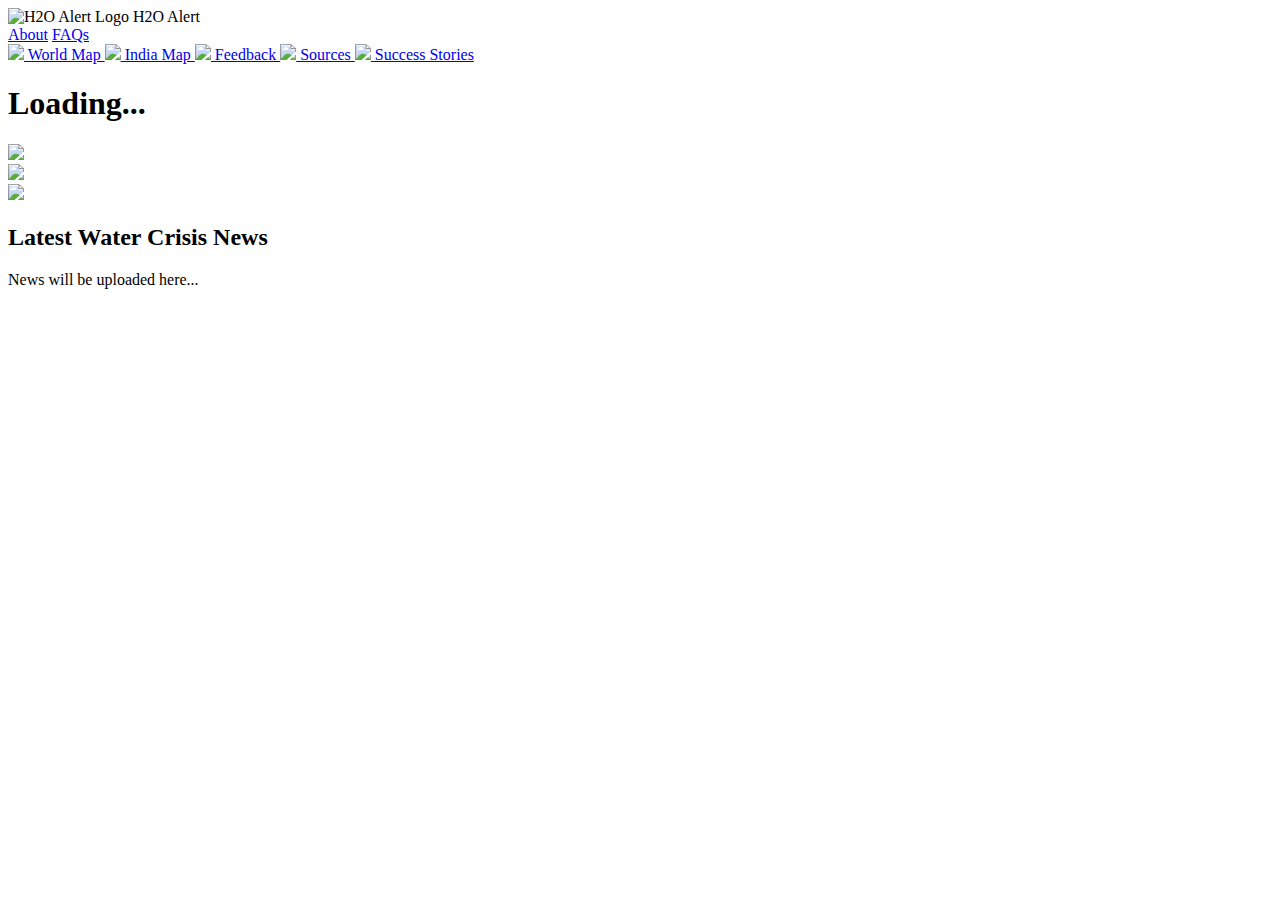
==== index.html @ 2bc58164 "Add files via upload" ====
<!DOCTYPE html>
<html lang="en">
<head>
    <meta charset="UTF-8">
    <meta name="viewport" content="width=device-width, initial-scale=1.0">
    <title>H2O Alert - Water Crisis Tracker</title>
    <link rel="icon" href="views/pics/favicom.png" type="image/png">
    <link rel="stylesheet" href="views/css/index.css">
</head>
<body>

    <!-- Header Section -->
    <header>
        <div class="logo-container">
            <img  src="views/pics/logo.png" alt="H2O Alert Logo">
            <span>H2O Alert</span>
        </div>
        <nav>
            <a href="pages/about.html">About</a>
            <a href="pages/faqs.html">FAQs</a>
        </nav>
    </header>

    <!-- Sidebar Navigation (Hover Buttons) -->
    <div class="sidebar">
        <a href="world-map.html" class="hover-btn">
            <img src="views/pics/world.png" class="icon"> World Map
        </a>
        <a href="india-map.html" class="hover-btn">
            <img src="views/pics/india.png" class="icon"> India Map
        </a>
        <a href="feedback.html" class="hover-btn">
            <img src="views/pics/feedbacl.png" class="icon"> Feedback
        </a>
        <a href="sources.html" class="hover-btn">
            <img src="views/pics/sources.png" class="icon"> Sources
        </a>
        <a href="success-stories.html" class="hover-btn">
            <img src="views/pics/success.png" class="icon"> Success Stories
        </a>
    </div>
    

    <!-- Hero Section (Changing Quotes) -->
    <section class="hero">
        <h1 id="quote">Loading...</h1>
    </section>

    <!-- Content Section (Slideshow + News) -->
    <main>
       <div class="slideshow-container">
    <div class="slide fade">
        <img src="views/pics/slide1.jpg" class="slideshow-img">
    </div>
    <div class="slide fade">
        <img src="views/pics/slide2.jpg" class="slideshow-img">
    </div>
    <div class="slide fade">
        <img src="views/pics/slide3.jpg" class="slideshow-img">
    </div>
</div>

        <div class="news-section">
            <h2>Latest Water Crisis News</h2>
            <p id="news-text">News will be uploaded here...</p>
        </div>
    </main>

    <script src="views/js/index.js"></script>
</body>
</html>
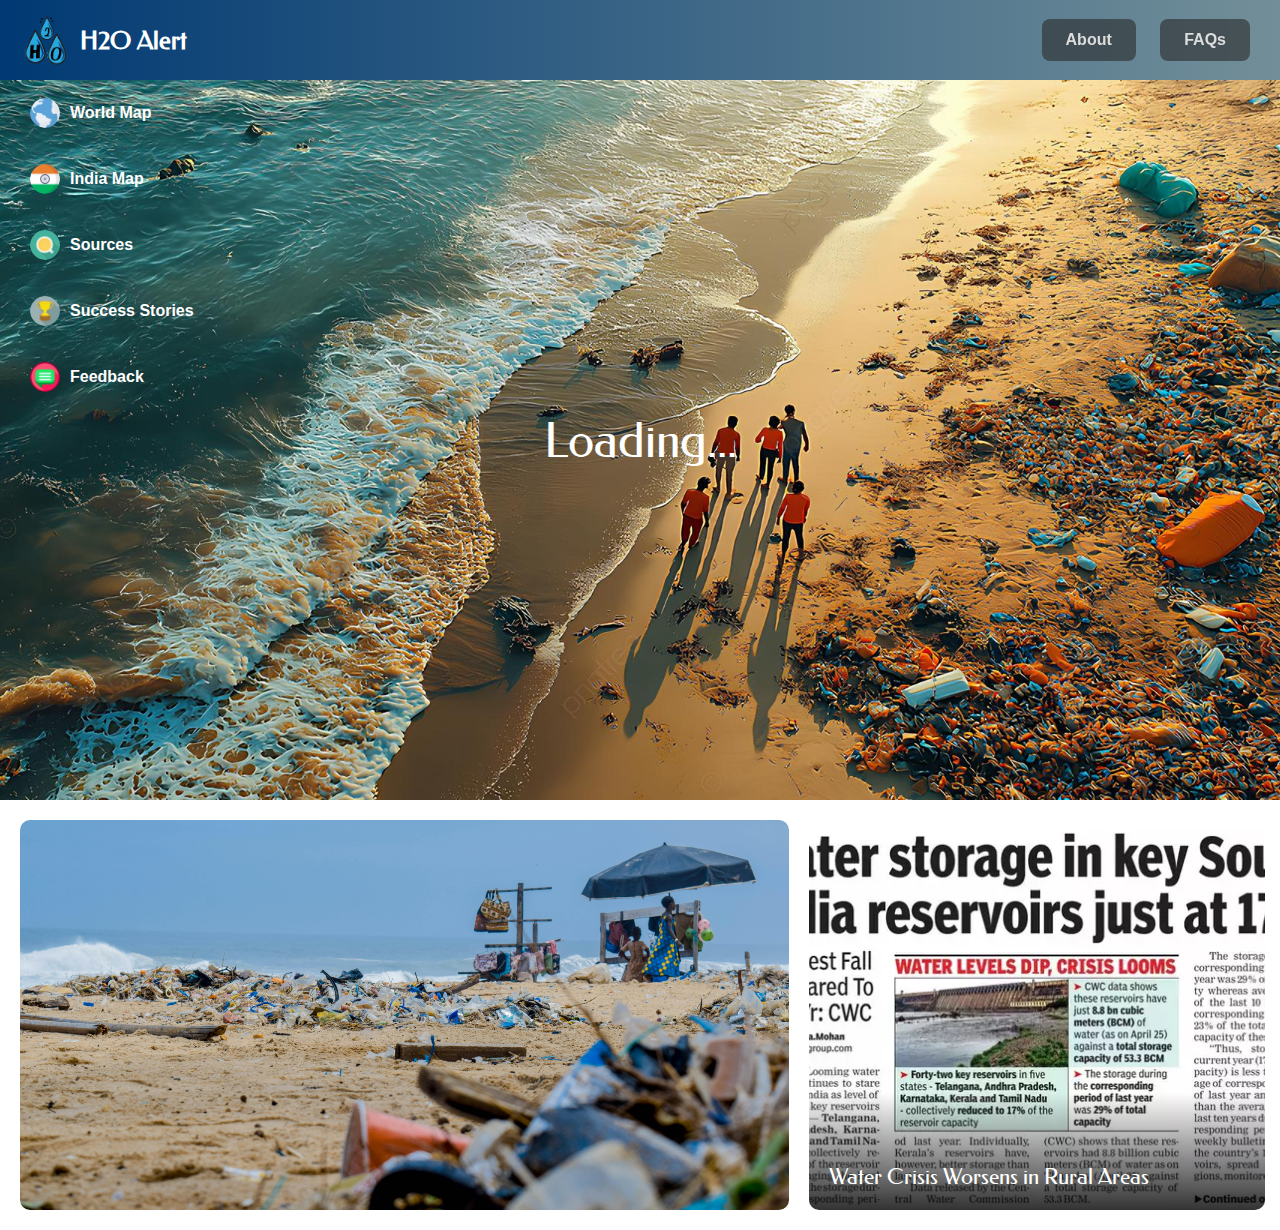
==== commit eecd665d: "Add files via upload" ====
--- a/index.html
+++ b/index.html
@@ -5,45 +5,76 @@
     <meta name="viewport" content="width=device-width, initial-scale=1.0">
     <title>H2O Alert - Water Crisis Tracker</title>
     <link rel="icon" href="views/pics/favicom.png" type="image/png">
+    <link rel="preconnect" href="https://fonts.googleapis.com">
+<link rel="preconnect" href="https://fonts.gstatic.com" crossorigin>
+<link href="https://fonts.googleapis.com/css2?family=Federo&family=Oswald:wght@200..700&family=Pacifico&display=swap" rel="stylesheet">
     <link rel="stylesheet" href="views/css/index.css">
 </head>
 <body>
 
     <!-- Header Section -->
     <header>
+
+
         <div class="logo-container">
             <img  src="views/pics/logo.png" alt="H2O Alert Logo">
-            <span>H2O Alert</span>
+            <span class="federo-regular">H2O Alert</span> 
         </div>
         <nav>
-            <a href="pages/about.html">About</a>
-            <a href="pages/faqs.html">FAQs</a>
+
+<!-- Buttons -->
+<a href="#" class="glass-button" onclick="openModal('aboutModal')">About</a>
+<a href="#" class="glass-button" onclick="openModal('faqModal')">FAQs</a>
+
         </nav>
+        
+            
+        
     </header>
-
+                    <!-- About Modal -->
+                    <div id="aboutModal" class="modal">
+                        <div class="modal-content">
+                            <span class="close" onclick="closeModal('aboutModal')">&times;</span>
+                            <h2>About H2O Alert</h2>
+                            <p>H2O Alert tracks and visualizes water crises globally and in India, helping users stay informed about water conservation efforts.</p>
+                        </div>
+                    </div>
+                    
+                    <!-- FAQs Modal -->
+                    <div id="faqModal" class="modal">
+                        <div class="modal-content">
+                            <span class="close" onclick="closeModal('faqModal')">&times;</span>
+                            <h2>Frequently Asked Questions</h2>
+                            <p><strong>Q: How does H2O Alert collect data?</strong></p>
+                            <p>A: We aggregate real-time water crisis data from verified sources and user reports.</p>
+                            <p><strong>Q: How can I contribute?</strong></p>
+                            <p>A: You can report water issues in your area through our feedback section.</p>
+                        </div>
+                    </div>
     <!-- Sidebar Navigation (Hover Buttons) -->
     <div class="sidebar">
-        <a href="world-map.html" class="hover-btn">
-            <img src="views/pics/world.png" class="icon"> World Map
+        <a href="world.html" class="hover-btn">
+            <img src="views/pics/world.png" class="icon "> <b>World Map</b>
         </a>
-        <a href="india-map.html" class="hover-btn">
-            <img src="views/pics/india.png" class="icon"> India Map
+        <a href="india.html" class="hover-btn">
+            <img src="views/pics/india.png" class="icon"> <b>India Map</b>
+        </a>
+       
+        <a href="sources.html" class="hover-btn">
+            <img src="views/pics/sources.png" class="icon"> <b>Sources</b>
+        </a>
+        <a href="story.html" class="hover-btn">
+            <img src="views/pics/success.png" class="icon"> <b>Success Stories</b>
         </a>
         <a href="feedback.html" class="hover-btn">
-            <img src="views/pics/feedbacl.png" class="icon"> Feedback
-        </a>
-        <a href="sources.html" class="hover-btn">
-            <img src="views/pics/sources.png" class="icon"> Sources
-        </a>
-        <a href="success-stories.html" class="hover-btn">
-            <img src="views/pics/success.png" class="icon"> Success Stories
+            <img src="views/pics/feedbacl.png" class="icon"> <b>Feedback</b>
         </a>
     </div>
     
 
     <!-- Hero Section (Changing Quotes) -->
     <section class="hero">
-        <h1 id="quote">Loading...</h1>
+        <h1 id="quote" class="federo-regular">Loading...</h1>
     </section>
 
     <!-- Content Section (Slideshow + News) -->
@@ -60,10 +91,28 @@
     </div>
 </div>
 
-        <div class="news-section">
-            <h2>Latest Water Crisis News</h2>
-            <p id="news-text">News will be uploaded here...</p>
+<div class="news-section">
+    <div class="news-section">
+        <div class="news-slideshow"> 
+            <div class="news-slide fade">
+                <img src="views/pics/news.png" alt="News 1">
+                <div class="news-caption federo-regular" >Water Crisis Worsens in Rural Areas</div>
+
+            </div>
+            <div class="news-slide fade">
+                <img src="views/pics/news2.png" alt="News 2">
+                <div class="news-caption federo-regular" >Governments Struggle to Provide Solutions</div>
+
+        
+            </div>
+            <div class="news-slide fade">
+                <img src="views/pics/news3.png" alt="News 3">
+                <div class="news-caption federo-regular" >Water Shortages Affect Millions</div>
+
+            </div>
         </div>
+    </div>
+    
     </main>
 
     <script src="views/js/index.js"></script>
--- a/views/css/index.css
+++ b/views/css/index.css
@@ -0,0 +1,321 @@
+/* General */
+body {
+    margin: 0;
+    font-family: Arial, sans-serif;
+
+       
+        padding: 0;
+ 
+    
+}
+
+
+
+.logo-container img {
+    width: 100px; /* Adjust width */
+    height: auto; /* Maintains aspect ratio */
+}
+
+.logo-container span {
+    font-size: 25px; /* Adjust text size */
+    font-weight: bold; /* Optional: Make it bolder */
+    margin-left: 0px; /* Adjust spacing between logo and text */
+}
+
+
+.logo-container span2 {
+    font-size: 12px; /* Adjust text size */
+    font-weight: bold; /* Optional: Make it bolder */
+    margin-left: 0px; /* Adjust spacing between logo and text */
+}
+header {
+    display: flex;
+    justify-content: space-between;
+    align-items: center;
+    
+    background: linear-gradient(to left, #E5E5BE, #003973);
+    background-size: 200% 200%;
+    color: white;
+    padding: 15px 20px;
+    
+}
+
+.logo-container {
+    display: flex;
+    align-items: center;
+}
+
+.logo-container img {
+    width: 50px;
+    margin-right: 10px;
+}
+
+nav a {
+    color: white;
+    text-decoration: none;
+    margin: 0 10px;
+}
+/* Glassy Button */
+.glass-button {
+    display: inline-block;
+    padding: 12px 24px;
+    font-size: 16px;
+    font-weight: bold;
+    color: #ddd;
+    background: rgba(42, 42, 42, 0.6); /* Slightly opaque */
+    text-decoration: none;
+    border-radius: 8px;
+    backdrop-filter: blur(5px);
+    transition: background 0.3s, backdrop-filter 0.3s, color 0.3s;
+}
+
+.glass-button:hover {
+    background: rgba(59, 110, 160, 0.7); /* Soft blue */
+    color: #fff;
+    backdrop-filter: blur(10px);
+}
+
+/* Sidebar */
+.sidebar {
+    position: absolute;
+    top: 80px;
+    left: 20px;
+    display: flex;
+    flex-direction: column;
+}
+
+.hover-btn {
+    display: flex;
+    align-items: center;
+    background: transparent;
+    color: white;
+    text-decoration: none;
+    padding: 10px;
+    border-radius: 8px;
+    margin: 8px 0;
+    width: 180px;
+    transition: background 0.3s;
+}
+
+.hover-btn:hover {
+    background: rgba(255, 255, 255, 0.2);  /* 20% opacity white */
+    color: white;
+}
+
+/* Icon Styling */
+.icon {
+    width: 30px;
+    height: 30px;
+    border-radius: 50%;
+    margin-right: 10px;
+}
+
+/* Hero Section (Quotes) */
+.hero {
+    height: 80vh;  /* Adjust this value for more or less peek */
+    background: url('../pics/background.jpg') center/cover no-repeat;
+    display: flex;
+    align-items: center;
+    justify-content: center;
+    color: white;
+    font-size: 24px;
+    text-align: center;
+}
+
+
+/* Hide scrollbar for Chrome, Safari & Edge */
+body::-webkit-scrollbar {
+    display: none;
+}
+
+/* Hide scrollbar for Firefox */
+body {
+    scrollbar-width: none;
+   
+}
+
+ Remove Scrollbar for the Entire Page */
+html, body {
+    overflow: hidden;  /* Completely hides scrolling */
+}
+
+/* Allow Scrolling on Main Content */
+main {
+    display: flex;
+    justify-content: space-between; /* Distribute space evenly */
+    align-items: flex-start;
+    padding: 20px;
+    max-width: 100vw; /* Prevent overflow */
+    overflow-x: hidden;
+}
+
+
+
+
+
+/* Slideshow */
+.slideshow-container, .news-slideshow {
+    height: 390px; /* Make both the same height */
+}
+.news-slideshow {
+    position: relative;
+    width: 110%;
+
+    overflow: hidden;
+    border-radius: 10px;
+    
+}
+.slideshow-container {
+    width: 150%;         /* Adjust width */    
+    margin: auto;
+    position: relative;
+    overflow: hidden;
+    border-radius: 10px; /* Optional rounded edges */
+}
+
+/* Individual Slides */
+.slide {
+    display: none;
+    width: 100%;
+    height: 100%;
+}
+
+
+
+/* Fade Animation */
+.fade {
+    animation: fadeEffect 1.5s ease-in-out;
+}
+
+@keyframes fadeEffect {
+    from { opacity: 0.4; }
+    to { opacity: 1; }
+}
+
+
+/* News Section */
+.news-section {
+    width: 90%;
+    padding: 0px;
+
+    position: relative;
+    margin-left: 10px;
+    margin-right: 0px;
+
+}
+
+/* Ensure images fill their containers */
+.news-slide img, .slideshow-img {
+    width: 100%;
+    height: 100%;
+    object-fit: cover;
+}
+
+.news-slide {
+    position: absolute;
+    width: 100%;
+    height: 100%;
+    opacity: 0;
+    transition: opacity 1s ease-in-out;
+}
+
+/* Black fade at the bottom */
+.news-slide::after {
+    content: "";
+    position: absolute;
+    bottom: 0;
+    left: 0;
+    width: 100%;
+    height: 30%; /* Adjust for more or less fade */
+    background: linear-gradient(to top, rgba(0, 0, 0, 0.8), transparent);
+}
+
+/* Text overlay */
+.news-caption {
+    position: absolute;
+    bottom: 20px;
+    left: 20px;
+    color: white;
+    font-size: 22px;
+    font-weight: bold;
+    width: 90%;
+    z-index: 2;
+}
+
+/* .news-slide img {
+    width: 100%;
+    height: 100%;
+    object-fit: cover;
+    border-radius: 10px;
+} */
+
+/* Active slide */
+.active {
+    opacity: 1;
+    width: 110%;  /* Extend it beyond its container */
+    transform: translateX(5%);
+}
+.modal {
+    display: none; /* Hidden by default */
+    position: fixed;
+    z-index: 10;
+    left: 0;
+    top: 0;
+    width: 100%;
+    height: 100%;
+    background: rgba(69, 68, 68, 0.199);
+    backdrop-filter: blur(5px);
+    display: flex; /* This was causing the issue, now controlled via JS */
+    justify-content: center;
+    align-items: center;
+}
+
+/* Modal Box with Glow Effect */
+.modal-content {
+    background: rgba(0, 0, 0, 0.4); /* Semi-transparent black */
+    border: 2px solid rgba(255, 255, 255, 0.8); /* White glowing border */
+    color: white;
+    padding: 20px;
+    border-radius: 10px;
+    width: 50%;
+    max-width: 500px;
+    text-align: center;
+    box-shadow: 0 0 15px rgba(255, 255, 255, 0.6); /* Outer glow effect */
+    animation: fadeIn 0.3s ease-in-out;
+    position: relative; /* Ensures child elements (like close button) are positioned inside */
+
+}
+
+/* Close Button */
+.close {
+    position: absolute;
+    top: 10px;
+    right: 15px;
+    font-size: 24px;
+    cursor: pointer;
+    color: white;
+    background: none;
+    border: none;
+}
+.federo-regular {
+    font-family: "Federo", sans-serif;
+    font-weight: 400;
+    font-style: normal;
+  }
+  
+/* Modal Heading */
+.modal-content h2 {
+    color: #0570db; 
+}
+
+/* Fade In Animation */
+@keyframes fadeIn {
+    from {
+        opacity: 0;
+        transform: scale(0.9);
+    }
+    to {
+        opacity: 1;
+        transform: scale(1);
+    }
+}
